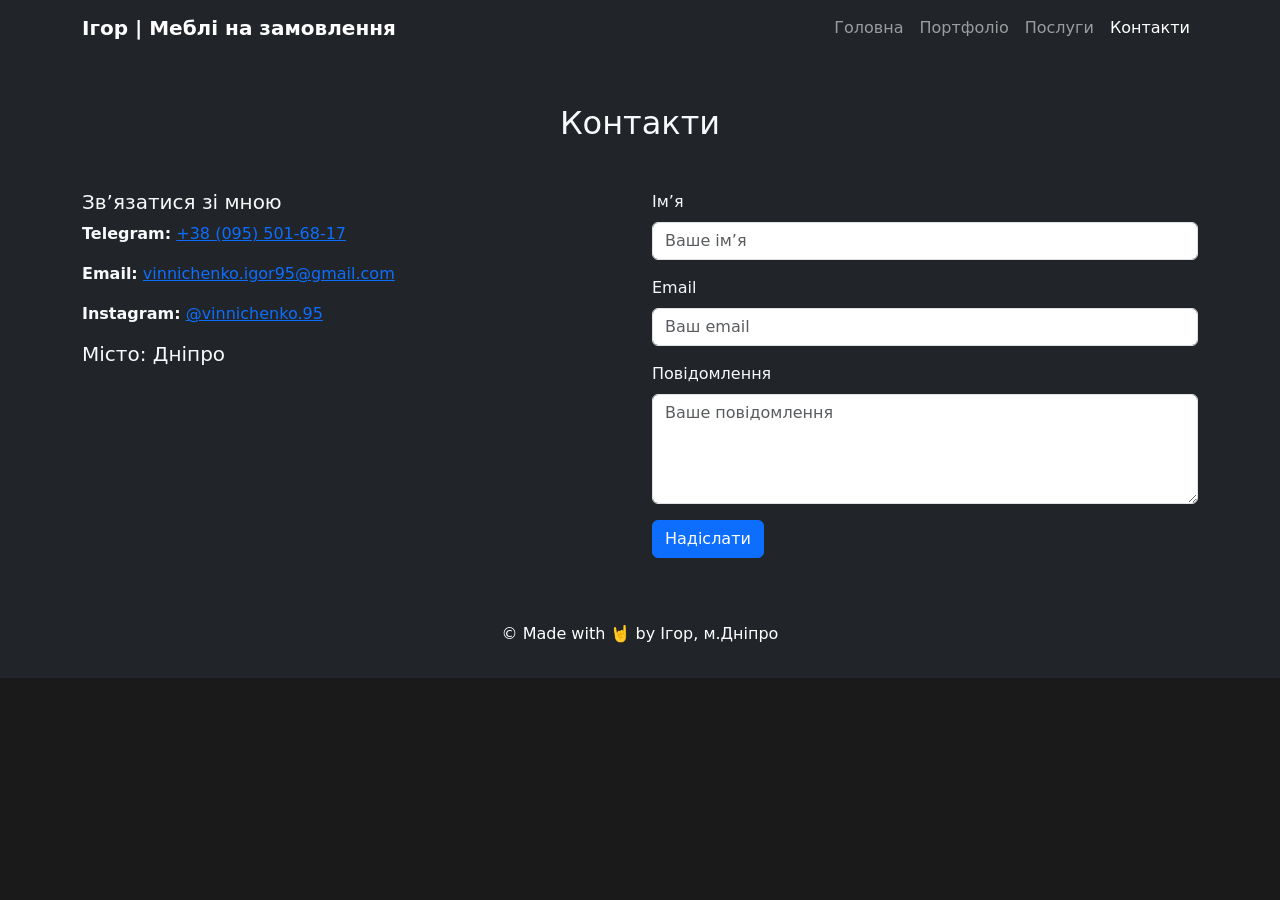
==== contacts.html @ dc53e366 "Початковий залив сайту" ====
<!DOCTYPE html>
<html lang="uk">
<head>
  <meta charset="UTF-8">
  <meta name="viewport" content="width=device-width, initial-scale=1.0">
  <title>⚡Меблі на замовлення – Портфоліо Ігоря</title>
  <link href="https://cdn.jsdelivr.net/npm/bootstrap@5.3.3/dist/css/bootstrap.min.css" rel="stylesheet">
  <link href="css/style.css" rel="stylesheet">
    <link rel="icon" type="image/png" href="img/favicon.png">
</head>
<body>

  <!-- Навігація -->
  <nav class="navbar navbar-expand-lg navbar-dark bg-dark">
    <div class="container">
      <a class="navbar-brand fw-bold" href="index.html">Ігор | Меблі на замовлення</a>
      <button class="navbar-toggler" type="button" data-bs-toggle="collapse" data-bs-target="#menu">
        <span class="navbar-toggler-icon"></span>
      </button>
      <div class="collapse navbar-collapse" id="menu">
        <ul class="navbar-nav ms-auto">
          <li class="nav-item"><a class="nav-link" href="index.html">Головна</a></li>
          <li class="nav-item"><a class="nav-link" href="portfolio.html">Портфоліо</a></li>
          <li class="nav-item"><a class="nav-link" href="services.html">Послуги</a></li>
          <li class="nav-item"><a class="nav-link" href="contacts.html">Контакти</a></li>
        </ul>
      </div>
    </div>
  </nav>
<!-- Контакти -->
<section class="contacts py-5 bg-dark text-light">
  <div class="container">
    <h2 class="text-center mb-5">Контакти</h2>
    <div class="row">
      <div class="col-md-6 mb-4">
        <h5>Зв’язатися зі мною</h5>
        <p><strong>Telegram:</strong> <a href="tel:+380955016817">+38 (095) 501-68-17</a></p>
        <p><strong>Email:</strong> <a href="mailto:vinnichenko.igor95@gmail.com">vinnichenko.igor95@gmail.com</a></p>
        <p><strong>Instagram:</strong> <a href="https://instagram.com/vinnichenko.95" target="_blank">@vinnichenko.95</a></p>
        <h5 class="mb-3">Місто: Дніпро</h5>
      </div>
      <div class="col-md-6">
        <form>
          <div class="mb-3">
            <label for="name" class="form-label">Ім’я</label>
            <input type="text" class="form-control" id="name" placeholder="Ваше ім’я">
          </div>
          <div class="mb-3">
            <label for="email" class="form-label">Email</label>
            <input type="email" class="form-control" id="email" placeholder="Ваш email">
          </div>
          <div class="mb-3">
            <label for="message" class="form-label">Повідомлення</label>
            <textarea class="form-control" id="message" rows="4" placeholder="Ваше повідомлення"></textarea>
          </div>
          <button type="submit" class="btn btn-primary">Надіслати</button>
        </form>
      </div>
    </div>
  </div>
</section>
 <!-- Футер -->
  <footer class="bg-dark text-white text-center py-3">
    <p>&copy; Made with 🤘 by Ігор, м.Дніпро</p>
  </footer>

  <script src="https://cdn.jsdelivr.net/npm/bootstrap@5.3.3/dist/js/bootstrap.bundle.min.js"></script>
  <script src="js/script.js"></script>
</body>
</html>
---- css/style.css ----
body {
  background-color: #1a1a1a; /* або інший колір у тон банеру */
  color: #f5f5f5;            /* щоб текст був світлий і читабельний */
}
section {
  background-color: #1a1a1a; /* темний фон */
  color: #f5f5f5;           /* світлий текст для контрасту */
}
/* Тільки картинки в секції портфоліо */
.portfolio-preview img {
 width: 100%;
  aspect-ratio: 16/9;   /* або 16/9 */       /* однакова висота прев’ю */
  object-fit: cover;   /* обрізає зайве, але не спотворює */
  object-position: center;
  border-radius: .5rem; /* для акуратності */
}
.services {
  position: relative;
  overflow: hidden; /* ховає зайве відео */
  min-height: 100vh; /* секція на весь екран */
}

.services .bg-video {
  position: absolute;
  top: 0; left: 0;
  width: 100%;
  height: 100%;
  object-fit: cover; /* обрізає відео під пропорції */
  z-index: 0;
}

.services .overlay {
  background: rgba(0,0,0,0.6); /* затемнення */
  z-index: 1;
}

.services .container {
  position: relative;
  z-index: 2; /* текст поверх відео */
}
.carousel-item img {
  width: 100%;
  height: 500px;        /* або будь-яка висота */
  object-fit: contain;    /* обрізає зайве, але не спотворює */
  object-position: fill;
}
.carousel .carousel-item img {
  width: auto;       /* ширина = реальна ширина фото */
  max-width: 100%;   /* але не більше ширини екрану */
  height: auto;      /* пропорції зберігаються */
  margin: 0 auto;    /* центрування */
}
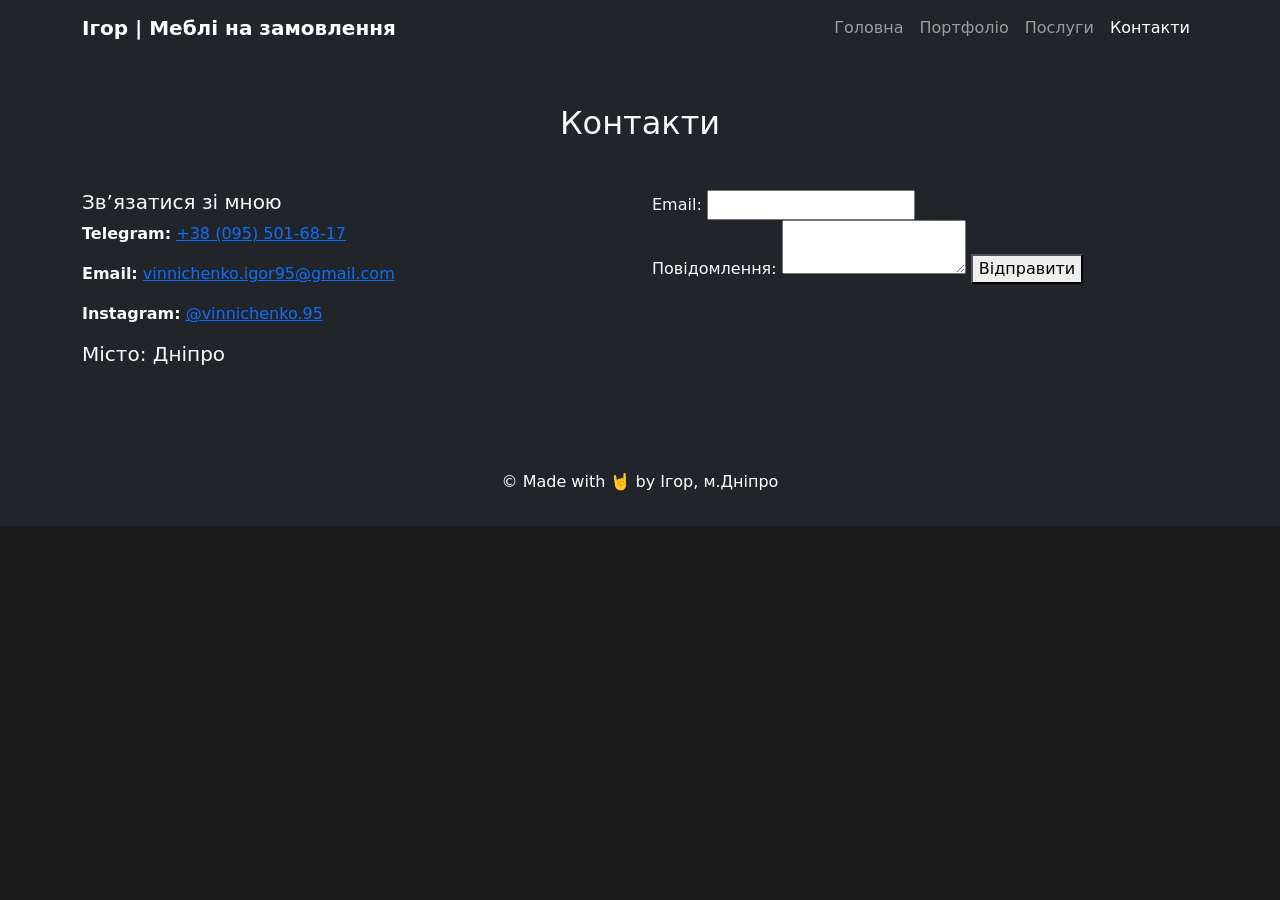
==== commit 932079c2: "Replace contact form with Formspree integration" ====
--- a/contacts.html
+++ b/contacts.html
@@ -40,21 +40,21 @@
         <h5 class="mb-3">Місто: Дніпро</h5>
       </div>
       <div class="col-md-6">
-        <form>
-          <div class="mb-3">
-            <label for="name" class="form-label">Ім’я</label>
-            <input type="text" class="form-control" id="name" placeholder="Ваше ім’я">
-          </div>
-          <div class="mb-3">
-            <label for="email" class="form-label">Email</label>
-            <input type="email" class="form-control" id="email" placeholder="Ваш email">
-          </div>
-          <div class="mb-3">
-            <label for="message" class="form-label">Повідомлення</label>
-            <textarea class="form-control" id="message" rows="4" placeholder="Ваше повідомлення"></textarea>
-          </div>
-          <button type="submit" class="btn btn-primary">Надіслати</button>
-        </form>
+<form
+  action="https://formspree.io/f/mvgwnzgn"
+  method="POST"
+>
+  <label>
+     Email:
+    <input type="email" name="email">
+  </label>
+  <label>
+    Повідомлення:
+    <textarea name="Повідомлення"></textarea>
+  </label>
+  <!-- your other form fields go here -->
+  <button type="submit">Відправити</button>
+</form>
       </div>
     </div>
   </div>
@@ -67,4 +67,4 @@
   <script src="https://cdn.jsdelivr.net/npm/bootstrap@5.3.3/dist/js/bootstrap.bundle.min.js"></script>
   <script src="js/script.js"></script>
 </body>
-</html>+</html>
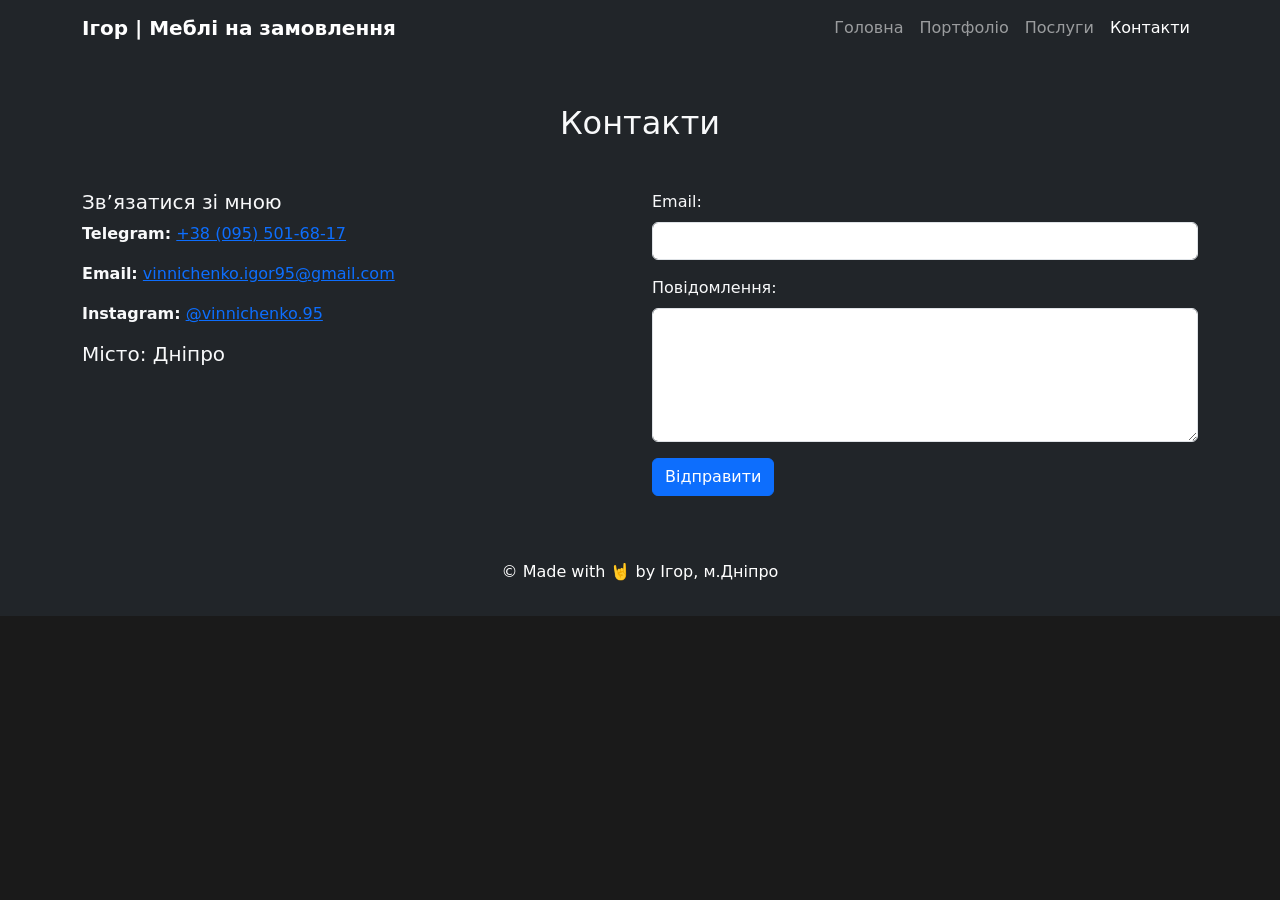
==== commit d3d396b6: "Enhance contact form with Bootstrap styling" ====
--- a/contacts.html
+++ b/contacts.html
@@ -40,20 +40,19 @@
         <h5 class="mb-3">Місто: Дніпро</h5>
       </div>
       <div class="col-md-6">
-<form
-  action="https://formspree.io/f/mvgwnzgn"
-  method="POST"
->
-  <label>
-     Email:
-    <input type="email" name="email">
-  </label>
-  <label>
-    Повідомлення:
-    <textarea name="Повідомлення"></textarea>
-  </label>
-  <!-- your other form fields go here -->
-  <button type="submit">Відправити</button>
+<form action="https://formspree.io/f/mvgwnzgn" method="POST">
+  <div class="mb-3">
+    <label for="email" class="form-label">Email:</label>
+    <input id="email" type="email" name="email" class="form-control" required>
+  </div>
+
+  <div class="mb-3">
+    <label for="message" class="form-label">Повідомлення:</label>
+    <textarea id="message" name="message" class="form-control" rows="5" required></textarea>
+  </div>
+
+  <input type="hidden" name="_subject" value="Нове повідомлення з портфоліо">
+  <button type="submit" class="btn btn-primary">Відправити</button>
 </form>
       </div>
     </div>
